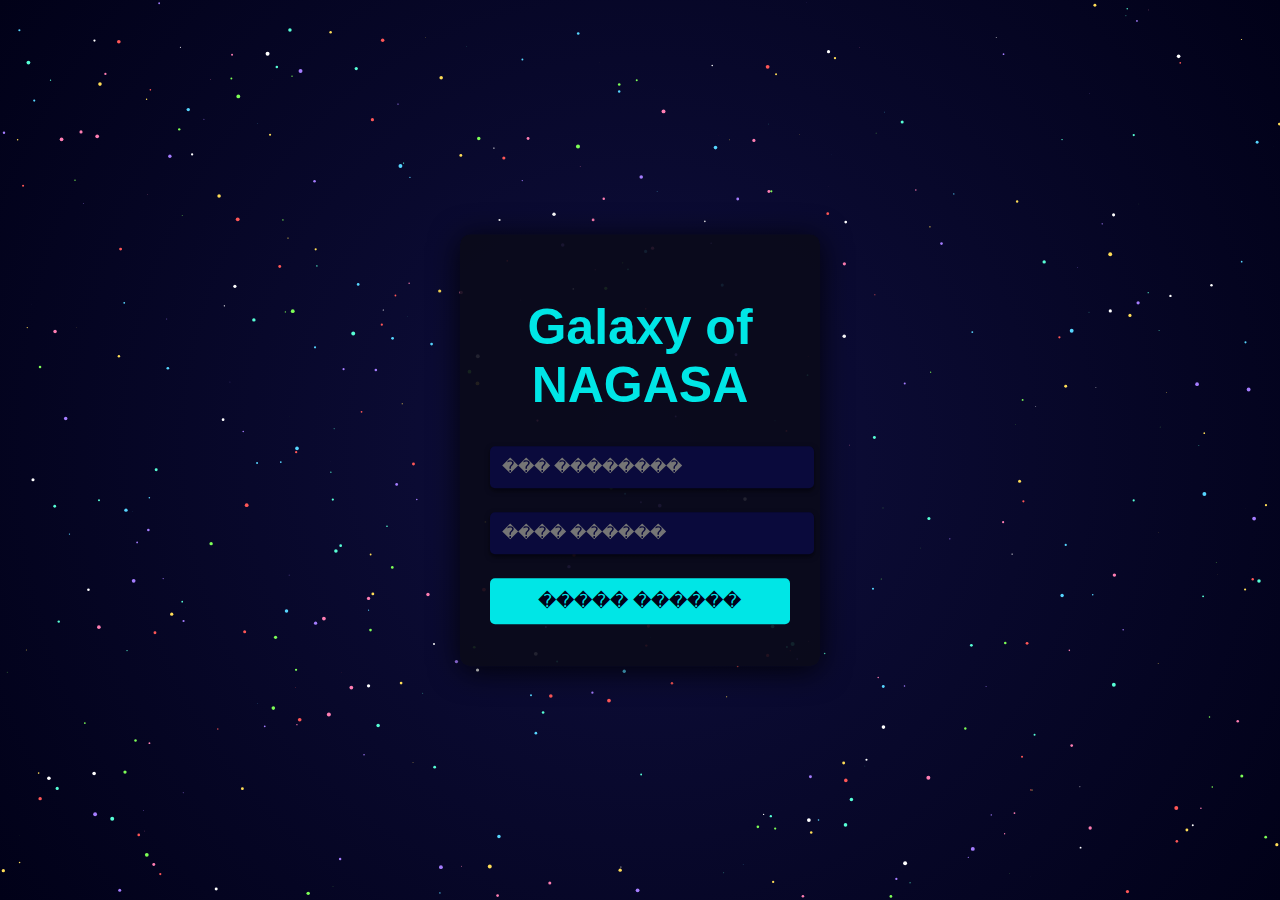
==== index.html @ 5606db0b "Add files via upload" ====
<!DOCTYPE html>
<html lang="ar">
<head>
  <meta charset="UTF-8" />
  <meta name="viewport" content="width=device-width, initial-scale=1.0" />
  <title>Galaxy of NAGASA - ����� ������</title>
  <link rel="stylesheet" href="styles.css" />
</head>
<body>
  <div id="galaxy">
    <canvas id="stars"></canvas>
    <div class="login-container">
      <h1>Galaxy of NAGASA</h1>
      <form id="loginForm">
        <input type="text" id="username" placeholder="��� ��������" required />
        <input type="password" id="password" placeholder="���� ������" required />
        <button type="submit">����� ������</button>
      </form>
    </div>
  </div>
  <script src="script.js"></script>
</body>
</html>
---- styles.css ----
body {
  margin: 0;
  overflow: hidden;
  font-family: 'Orbitron', sans-serif;
  background: radial-gradient(circle, #0f0f3e, #010118);
}

#galaxy {
  position: relative;
  height: 100vh;
  width: 100vw;
}

canvas {
  position: absolute;
  top: 0;
  left: 0;
}

body {
  font-family: 'Orbitron', sans-serif;
  margin: 0;
  padding: 0;
  background: radial-gradient(circle, #0f0f3e, #010118);
  color: #ffffff;
}

#galaxy {
  position: relative;
  height: 100vh;
  width: 100vw;
}

canvas {
  position: absolute;
  top: 0;
  left: 0;
}

.dashboard-container {
  position: relative;
  text-align: center;
  z-index: 10;
  padding: 20px;
}

h1 {
  color: #00e6e6;
  font-size: 36px;
  margin-bottom: 40px;
  font-weight: bold;
}

.section-container {
  display: flex;
  justify-content: space-around;
  align-items: center;
  margin-top: 30px;
  flex-wrap: wrap;
}

.section {
  background-color: rgba(10, 10, 25, 0.9);
  border-radius: 10px;
  padding: 20px;
  margin: 15px;
  width: 250px;
  box-shadow: 0 4px 20px rgba(0, 0, 0, 0.8);
  transition: transform 0.3s ease, box-shadow 0.3s ease;
}

.section h2 {
  color: #00e6e6;
  font-size: 24px;
  margin-bottom: 10px;
}

.section p {
  color: #ffffff;
  font-size: 16px;
  margin-bottom: 20px;
}

.section a {
  color: #00e6e6;
  text-decoration: none;
  font-size: 16px;
  font-weight: bold;
}

.section a:hover {
  color: #00bebe;
  text-decoration: underline;
}

.section:hover {
  transform: scale(1.05);
  box-shadow: 0 8px 30px rgba(0, 0, 0, 0.9);
}

@media (max-width: 768px) {
  .section-container {
    flex-direction: column;
    align-items: center;
  }

  .section {
    width: 80%;
  }
}


.shortcut-link {
  display: inline-block;
  margin-top: 10px;
  padding: 10px;
  color: #00e6e6;
  background-color: #010118;
  text-decoration: none;
  border-radius: 5px;
  transition: background-color 0.3s ease;
}

.shortcut-link:hover {
  background-color: #00bebe;
}

body {
  margin: 0;
  overflow: hidden;
  font-family: 'Orbitron', sans-serif;
  background: radial-gradient(circle, #0f0f3e, #010118);
}

#galaxy {
  position: relative;
  height: 100vh;
  width: 100vw;
}

canvas {
  position: absolute;
  top: 0;
  left: 0;
}

.members-container {
  position: absolute;
  top: 50%;
  left: 50%;
  transform: translate(-50%, -50%);
  text-align: center;
  color: #ffffff;
  width: 80%;
  max-width: 1000px;
}

h1 {
  font-size: 30px;
  margin-bottom: 20px;
}

h2 {
  font-size: 24px;
  margin-bottom: 15px;
}

.add-member form {
  margin-bottom: 30px;
}

input, select, button {
  padding: 12px;
  margin: 8px 0;
  border-radius: 5px;
  border: none;
  font-size: 16px;
}

input, select {
  background-color: #0a0a3c;
  color: #ffffff;
}

button {
  background-color: #00e6e6;
  color: #010118;
  cursor: pointer;
  font-size: 18px;
  transition: background 0.3s;
}

button:hover {
  background-color: #00bebe;
}

table {
  width: 100%;
  margin-top: 20px;
  border-collapse: collapse;
  background-color: rgba(10, 10, 25, 0.9);
  border-radius: 5px;
}

table th, table td {
  padding: 12px;
  text-align: center;
  border: 1px solid #ddd;
}

table th {
  background-color: #0a0a3c;
  color: #00e6e6;
}

table td {
  color: #ffffff;
}

.action-link {
  color: #00e6e6;
  text-decoration: none;
  margin: 0 10px;
}

.action-link:hover {
  color: #00bebe;
}



.login-container {
  position: absolute;
  top: 50%;
  left: 50%;
  transform: translate(-50%, -50%);
  background: rgba(10, 10, 25, 0.9);
  padding: 30px;
  border-radius: 10px;
  text-align: center;
  box-shadow: 0 4px 30px rgba(0, 0, 0, 0.8);
  width: 300px;
}

.dashboard-container {
  position: absolute;
  top: 50%;
  left: 50%;
  transform: translate(-50%, -50%);
  text-align: center;
}

h1 {
  color: #00e6e6;
  margin-bottom: 20px;
  font-size: 24px;
}

input, button {
  width: 100%;
  padding: 12px;
  margin: 12px 0;
  border: none;
  border-radius: 5px;
  font-size: 16px;
}

input {
  background: #0a0a3c;
  color: #ffffff;
  box-shadow: 0 2px 5px rgba(0, 0, 0, 0.5);
}

button {
  background: #00e6e6;
  color: #010118;
  cursor: pointer;
  transition: background 0.3s ease;
  font-size: 18px;
}

button:hover {
  background: #00bebe;
  box-shadow: 0 2px 10px rgba(0, 0, 0, 0.5);
}

button:active {
  background: #008c8c;
}

.login-container input:focus,
.login-container button:focus {
  outline: none;
  border: 2px solid #00e6e6;
}

.dashboard-container .section-container {
  display: flex;
  justify-content: space-around;
  margin-top: 40px;
}

.section {
  background: rgba(10, 10, 25, 0.8);
  padding: 20px;
  border-radius: 10px;
  width: 200px;
  color: #fff;
  box-shadow: 0 4px 20px rgba(0, 0, 0, 0.6);
}

.section h2 {
  margin-bottom: 10px;
  font-size: 20px;
}

.section p {
  font-size: 14px;
}

/* ����� ������� ����� ������� */
.section-container {
  display: flex;
  justify-content: space-around;
  margin-top: 40px;
}

.section {
  background: rgba(10, 10, 25, 0.8);
  padding: 20px;
  border-radius: 10px;
  width: 250px;
  color: #fff;
  box-shadow: 0 4px 20px rgba(0, 0, 0, 0.6);
}

#members-list {
  margin-top: 20px;
  padding: 10px;
  background: rgba(10, 10, 25, 0.7);
  border-radius: 8px;
  max-height: 300px;
  overflow-y: auto;
}

.member-card {
  background: rgba(20, 20, 40, 0.8);
  margin-bottom: 15px;
  padding: 10px;
  border-radius: 8px;
  display: flex;
  justify-content: space-between;
  align-items: center;
}

.member-card h3 {
  margin: 0;
  font-size: 18px;
}

.member-card p {
  font-size: 14px;
  color: #ccc;
}

#add-member-btn {
  margin-top: 20px;
  padding: 10px;
  background-color: #00e6e6;
  color: #010118;
  border: none;
  border-radius: 5px;
  cursor: pointer;
  font-size: 16px;
  transition: background 0.3s ease;
}

#add-member-btn:hover {
  background-color: #00bebe;
}

/* ����� ������� ����� ������� */
.games-list {
  display: grid;
  grid-template-columns: repeat(3, 1fr);
  gap: 20px;
  margin-top: 20px;
}

.game-card {
  background: rgba(20, 20, 40, 0.8);
  padding: 20px;
  border-radius: 10px;
  color: #fff;
  box-shadow: 0 4px 20px rgba(0, 0, 0, 0.6);
  text-align: center;
}

.game-card h3 {
  margin-bottom: 15px;
  font-size: 20px;
}

.game-card p {
  font-size: 14px;
  color: #ccc;
}

.game-card button {
  padding: 10px;
  background-color: #00e6e6;
  color: #010118;
  border: none;
  border-radius: 5px;
  cursor: pointer;
  font-size: 16px;
  transition: background 0.3s ease;
}

.game-card button:hover {
  background-color: #00bebe;
}

.game-card button:active {
  background-color: #008c8c;
}

/* ����� ��� ����� ������� */
body {
  font-family: 'Orbitron', sans-serif;
  margin: 0;
  background: radial-gradient(circle, #0f0f3e, #010118);
  overflow: hidden;
}

#galaxy {
  position: relative;
  height: 100vh;
  width: 100vw;
}

canvas {
  position: absolute;
  top: 0;
  left: 0;
  width: 100%;
  height: 100%;
}

/* ����� ������� ������� */
.header-container {
  position: relative;
  z-index: 10;
  padding: 30px;
  text-align: center;
  color: #fff;
}

h1 {
  font-size: 50px;
  color: #00e6e6;
  margin-bottom: 20px;
}

/* ����� ���� ������ */
.navigation {
  display: flex;
  justify-content: center;
  gap: 20px;
}

.navigation a {
  font-size: 20px;
  text-decoration: none;
  color: #fff;
  padding: 10px 20px;
  background-color: rgba(10, 10, 25, 0.7);
  border-radius: 5px;
  transition: background-color 0.3s ease;
}

.navigation a:hover {
  background-color: #00e6e6;
  color: #010118;
}

/* ����� ������� �������� */
@keyframes starMovement {
  from {
    transform: translateX(0) translateY(0);
  }
  to {
    transform: translateX(-100%) translateY(-100%);
  }
}
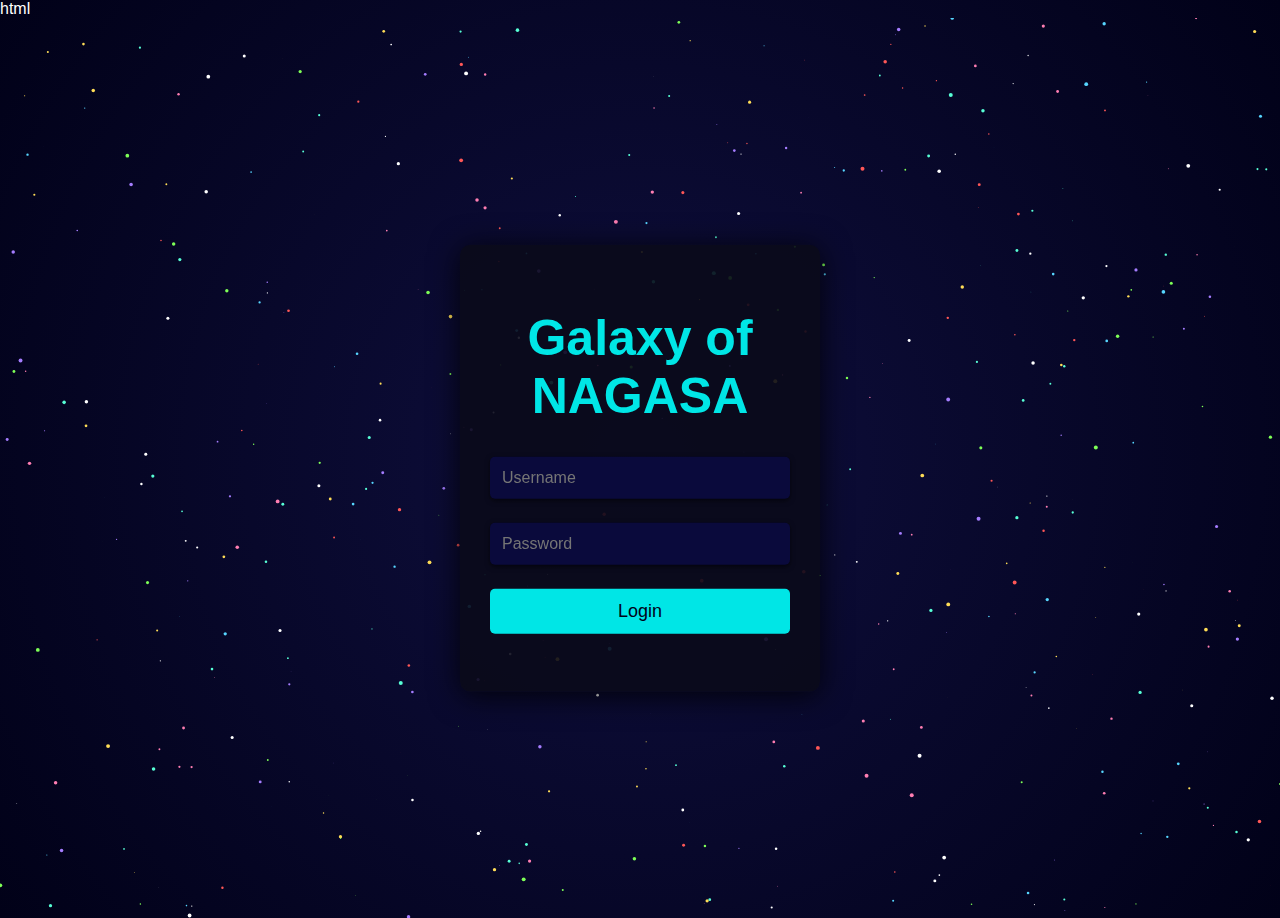
==== commit e19847ea: "Update index.html" ====
--- a/index.html
+++ b/index.html
@@ -1,9 +1,10 @@
+html
 <!DOCTYPE html>
-<html lang="ar">
+<html lang="en">
 <head>
   <meta charset="UTF-8" />
   <meta name="viewport" content="width=device-width, initial-scale=1.0" />
-  <title>Galaxy of NAGASA - ����� ������</title>
+  <title>Galaxy of NAGASA - Login</title>
   <link rel="stylesheet" href="styles.css" />
 </head>
 <body>
@@ -12,9 +13,9 @@
     <div class="login-container">
       <h1>Galaxy of NAGASA</h1>
       <form id="loginForm">
-        <input type="text" id="username" placeholder="��� ��������" required />
-        <input type="password" id="password" placeholder="���� ������" required />
-        <button type="submit">����� ������</button>
+        <input type="text" id="username" placeholder="Username" required />
+        <input type="password" id="password" placeholder="Password" required />
+        <button type="submit">Login</button>
       </form>
     </div>
   </div>
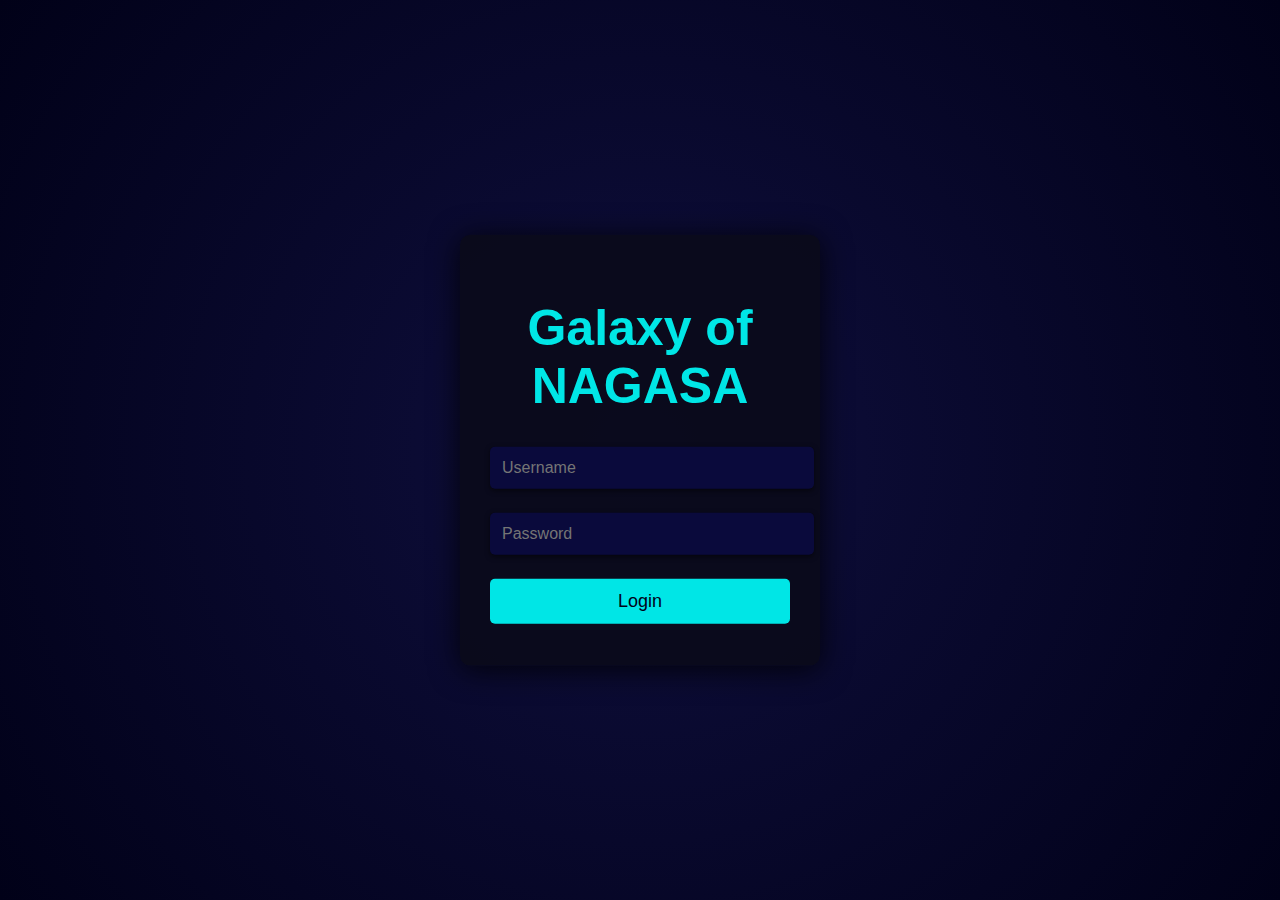
==== commit 24049d28: "Update index.html" ====
--- a/index.html
+++ b/index.html
@@ -1,4 +1,3 @@
-html
 <!DOCTYPE html>
 <html lang="en">
 <head>
--- a/styles.css
+++ b/styles.css
@@ -3,6 +3,15 @@
   overflow: hidden;
   font-family: 'Orbitron', sans-serif;
   background: radial-gradient(circle, #0f0f3e, #010118);
+}
+
+body, html {
+  touch-action: manipulation; /* This tells the browser how to handle touch events */
+}
+
+
+body, html {
+  touch-action: manipulation; /* يسمح للمتصفح بالتحكم في أحداث التاتش */
 }
 
 #galaxy {
@@ -318,7 +327,7 @@
   font-size: 14px;
 }
 
-/* ����� ������� ����� ������� */
+/* ÅÖÇÝÉ ÊäÓíÞÇÊ ÌÏíÏÉ ááÃÚÖÇÁ */
 .section-container {
   display: flex;
   justify-content: space-around;
@@ -379,7 +388,7 @@
   background-color: #00bebe;
 }
 
-/* ����� ������� ����� ������� */
+/* ÅÖÇÝÉ ÊäÓíÞÇÊ ÌÏíÏÉ ááÃáÚÇÈ */
 .games-list {
   display: grid;
   grid-template-columns: repeat(3, 1fr);
@@ -425,7 +434,7 @@
   background-color: #008c8c;
 }
 
-/* ����� ��� ����� ������� */
+/* ÊäÓíÞ ÚÇã áÌãíÚ ÇáÕÝÍÇÊ */
 body {
   font-family: 'Orbitron', sans-serif;
   margin: 0;
@@ -447,7 +456,7 @@
   height: 100%;
 }
 
-/* ����� ������� ������� */
+/* ÊäÓíÞ ÇáÚäæÇä ÇáÑÆíÓí */
 .header-container {
   position: relative;
   z-index: 10;
@@ -462,7 +471,7 @@
   margin-bottom: 20px;
 }
 
-/* ����� ���� ������ */
+/* ÊäÓíÞ ÔÑíØ ÇáÊäÞá */
 .navigation {
   display: flex;
   justify-content: center;
@@ -484,7 +493,7 @@
   color: #010118;
 }
 
-/* ����� ������� �������� */
+/* ÊäÓíÞ ÇáÎáÝíÉ ÇáãÊÍÑßÉ */
 @keyframes starMovement {
   from {
     transform: translateX(0) translateY(0);
